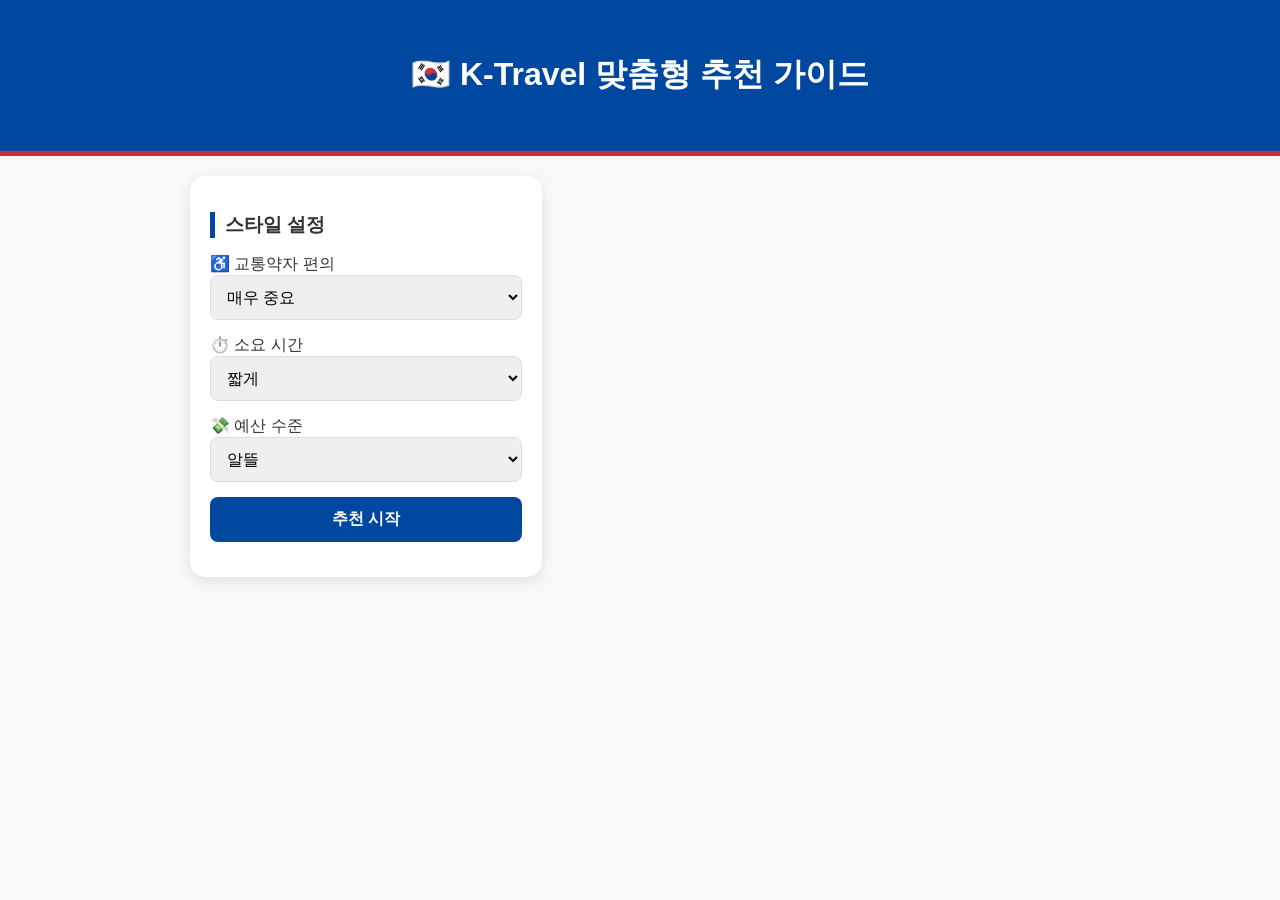
==== ex/index.html @ 72ddfcfe "index.html" ====
<!DOCTYPE html>
<html lang="ko">
<head>
    <meta charset="UTF-8">
    <meta name="viewport" content="width=device-width, initial-scale=1.0">
    <title>K-Travel Guide: 맞춤형 추천 시스템</title>
    <style>
        :root { --primary: #0047a0; --accent: #cd2e3a; --bg: #f8f9fa; }
        body { font-family: 'Malgun Gothic', sans-serif; background: var(--bg); margin: 0; padding: 0; color: #333; }
        header { background: var(--primary); color: white; padding: 2rem 1rem; text-align: center; border-bottom: 5px solid var(--accent); }
        .container { max-width: 900px; margin: 20px auto; padding: 0 15px; display: grid; grid-template-columns: 1fr 1.5fr; gap: 20px; }
        
        .config-card, .detail-card { background: white; padding: 20px; border-radius: 15px; box-shadow: 0 4px 15px rgba(0,0,0,0.1); position: sticky; top: 20px; }
        h2 { border-left: 5px solid var(--primary); padding-left: 10px; font-size: 1.2rem; }
        
        select, button { width: 100%; padding: 12px; margin-bottom: 15px; border-radius: 8px; border: 1px solid #ddd; font-size: 1rem; }
        button { background: var(--primary); color: white; cursor: pointer; font-weight: bold; border: none; }
        
        .result-item { background: white; padding: 12px; margin-bottom: 8px; border-radius: 10px; border: 1px solid #eee; cursor: pointer; transition: 0.2s; display: flex; align-items: center; }
        .result-item:hover { border-color: var(--primary); background: #f0f7ff; }
        .rank { background: var(--accent); color: white; width: 25px; height: 25px; border-radius: 50%; text-align: center; font-size: 0.8rem; line-height: 25px; margin-right: 10px; }

        /* 상세 정보 영역 스타일 */
        .detail-card { min-height: 500px; display: none; }
        .detail-card img { width: 100%; height: 200px; object-fit: cover; border-radius: 10px; margin: 10px 0; border: 1px solid #ddd; }
        .map-box { background: #eee; height: 200px; border-radius: 10px; margin-top: 10px; display: flex; align-items: center; justify-content: center; overflow: hidden; }
        
        @media (max-width: 768px) { .container { grid-template-columns: 1fr; } .detail-card { position: static; } }
    </style>
</head>
<body>

<header>
    <h1>🇰🇷 K-Travel 맞춤형 추천 가이드</h1>
</header>

<div class="container">
    <div class="left-panel">
        <div class="config-card">
            <h2>스타일 설정</h2>
            <label>♿ 교통약자 편의</label>
            <select id="accInput"><option value="5">매우 중요</option><option value="3">보통</option><option value="1">상관없음</option></select>
            <label>⏱️ 소요 시간</label>
            <select id="timeInput"><option value="1">짧게</option><option value="3">보통</option><option value="5">길게</option></select>
            <label>💸 예산 수준</label>
            <select id="costInput"><option value="1">알뜰</option><option value="3">보통</option><option value="5">프리미엄</option></select>
            <button onclick="runRecommend()">추천 시작</button>
        </div>
        <div id="resultArea"></div>
    </div>

    <div class="right-panel">
        <div id="detailCard" class="detail-card">
            <h2 id="detTitle">장소 이름</h2>
            <img id="detImg" src="" alt="장소 사진">
            <p id="detDesc" style="font-size: 0.9rem; color: #666;"></p>
            <hr>
            <div id="map" class="map-box">
                </div>
            <button id="mapLinkBtn" style="margin-top:10px; background:#4285F4;">구글 지도에서 크게 보기</button>
        </div>
    </div>
</div>

<script>
const locations = [
    { name: "경복궁 (Gyeongbokgung)", accessibility: 4, time: 3, cost: 2, desc: "한국 조선 시대의 정궁으로 가장 규모가 크고 아름다운 궁궐입니다.", img: "https://images.unsplash.com/photo-1590603714824-343513b19075?w=500", map: "https://www.google.com/maps/embed?pb=!1m18!1m12!1m3!1d3162.284700813958!2d126.97425141531238!3d37.57961700237271!2m3!1f0!2f0!3f0!3m2!1i1024!2i768!4f13.1!3m3!1m2!1s0x357ca2c748365555%3A0x60060936359a3c36!2z6rK967O16rav!5e0!3m2!1sko!2skr!4v1640000000000!5m2!1sko!2skr" },
    { name: "N서울타워 (N Seoul Tower)", accessibility: 2, time: 3, cost: 4, desc: "서울의 랜드마크로 남산 정상에서 환상적인 서울 야경을 즐길 수 있습니다.", img: "https://images.unsplash.com/photo-1538662417748-03823f668579?w=500", map: "https://www.google.com/maps/embed?pb=!1m18!1m12!1m3!1d3163.268577017267!2d126.9858296153118!3d37.55116933269896!2m3!1f0!2f0!3f0!3m2!1i1024!2i768!4f13.1!3m3!1m2!1s0x357ca257a88e6aa9%3A0x5e0282ca6accdf59!2zTuyEnOyauO2fkeyJuO2fkeyXre2DgO2DgA!5e0!3m2!1sko!2skr!4v1640000000001!5m2!1sko!2skr" },
    { name: "해운대 해수욕장 (Haeundae)", accessibility: 5, time: 3, cost: 2, desc: "부산의 대표적인 해수욕장으로 탁 트인 바다와 빌딩 숲이 어우러진 명소입니다.", img: "https://images.unsplash.com/photo-1590214695027-66c30386cc08?w=500", map: "https://www.google.com/maps/embed?pb=!1m18!1m12!1m3!1d3263.923485542491!2d129.15634581524346!3d35.15869748031971!2m3!1f0!2f0!3f0!3m2!1i1024!2i768!4f13.1!3m3!1m2!1s0x35689297621f37e1%3A0xc486259c7756f70a!2z7ZW07Jq064yAIO2CtOyImOyepeyetQ!5e0!3m2!1sko!2skr!4v1640000000002!5m2!1sko!2skr" }
    // ... 나머지 12개 장소도 동일한 형식으로 추가 가능
];

function runRecommend() {
    const userCondition = {
        accessibility: parseInt(document.getElementById('accInput').value),
        time: parseInt(document.getElementById('timeInput').value),
        cost: parseInt(document.getElementById('costInput').value)
    };

    const recommended = locations.map(location => {
        let score = Math.abs(userCondition.accessibility - location.accessibility) +
                    Math.abs(userCondition.time - location.time) +
                    Math.abs(userCondition.cost - location.cost);
        return { ...location, score };
    }).sort((a, b) => a.score - b.score);

    const resultArea = document.getElementById('resultArea');
    resultArea.innerHTML = "<h2>추천 결과 (클릭 시 상세정보)</h2>";
    
    recommended.forEach((loc, index) => {
        const item = document.createElement('div');
        item.className = 'result-item';
        item.innerHTML = `<div class="rank">${index + 1}</div><div class="info"><strong>${loc.name}</strong></div>`;
        item.onclick = () => showDetail(loc); // 클릭 이벤트 연결
        resultArea.appendChild(item);
    });
}

function showDetail(loc) {
    document.getElementById('detailCard').style.display = 'block';
    document.getElementById('detTitle').innerText = loc.name;
    document.getElementById('detDesc').innerText = loc.desc;
    document.getElementById('detImg').src = loc.img;
    
    // 구글 맵 iframe 업데이트
    document.getElementById('map').innerHTML = `<iframe src="${loc.map}" width="100%" height="100%" style="border:0;" allowfullscreen="" loading="lazy"></iframe>`;
    
    // 버튼 클릭 시 구글 지도로 이동
    document.getElementById('mapLinkBtn').onclick = () => window.open(`https://www.google.com/maps/search/${loc.name}`);
}
</script>
</body>
</html>
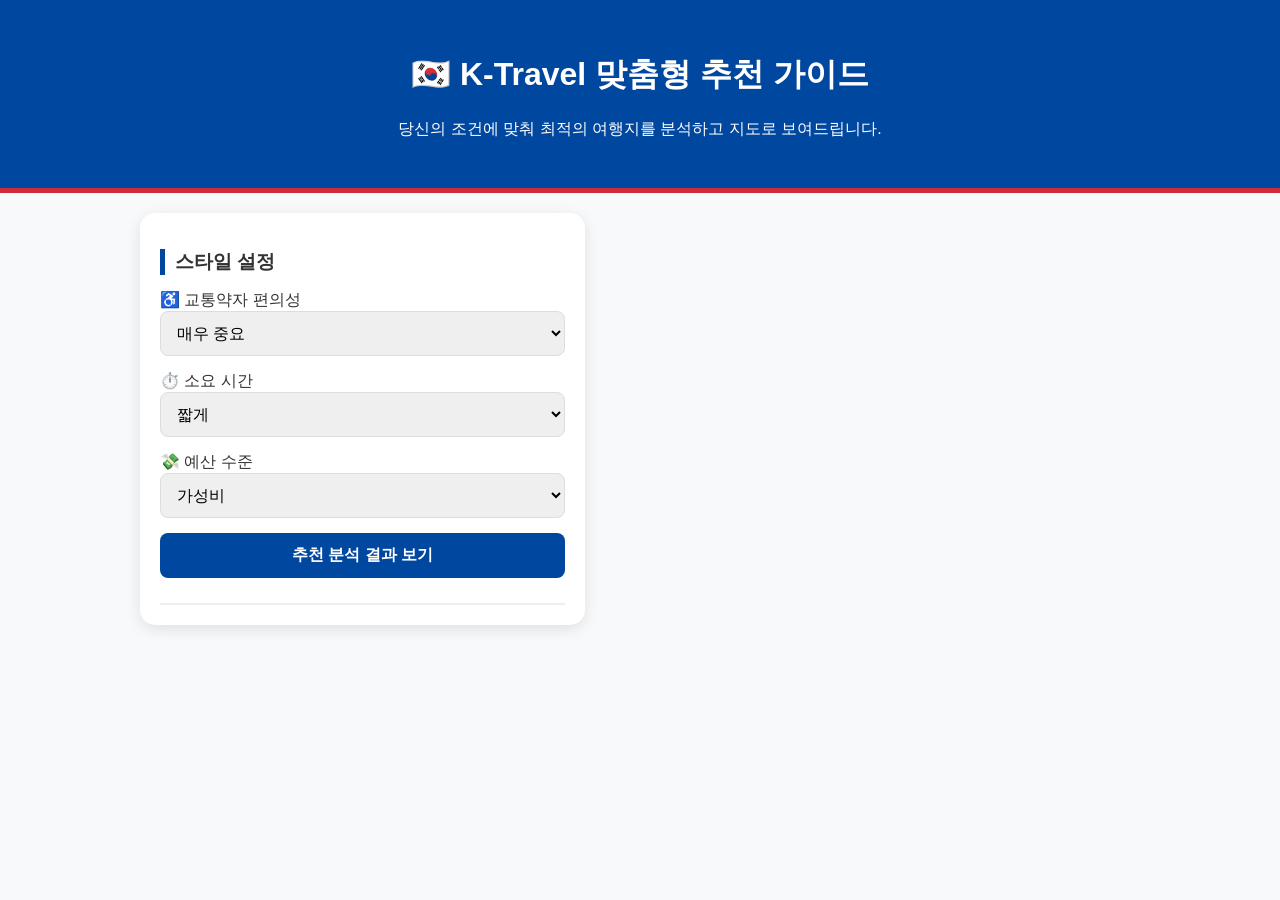
==== commit e98f19d0: "index.html" ====
--- a/ex/index.html
+++ b/ex/index.html
@@ -8,66 +8,78 @@
         :root { --primary: #0047a0; --accent: #cd2e3a; --bg: #f8f9fa; }
         body { font-family: 'Malgun Gothic', sans-serif; background: var(--bg); margin: 0; padding: 0; color: #333; }
         header { background: var(--primary); color: white; padding: 2rem 1rem; text-align: center; border-bottom: 5px solid var(--accent); }
-        .container { max-width: 900px; margin: 20px auto; padding: 0 15px; display: grid; grid-template-columns: 1fr 1.5fr; gap: 20px; }
+        .container { max-width: 1000px; margin: 20px auto; padding: 0 15px; display: grid; grid-template-columns: 1fr 1.2fr; gap: 20px; }
         
-        .config-card, .detail-card { background: white; padding: 20px; border-radius: 15px; box-shadow: 0 4px 15px rgba(0,0,0,0.1); position: sticky; top: 20px; }
-        h2 { border-left: 5px solid var(--primary); padding-left: 10px; font-size: 1.2rem; }
+        .config-card, .detail-card { background: white; padding: 20px; border-radius: 15px; box-shadow: 0 4px 15px rgba(0,0,0,0.1); }
+        .left-panel { position: sticky; top: 20px; height: fit-content; }
         
+        h2 { border-left: 5px solid var(--primary); padding-left: 10px; font-size: 1.2rem; margin-bottom: 15px; }
         select, button { width: 100%; padding: 12px; margin-bottom: 15px; border-radius: 8px; border: 1px solid #ddd; font-size: 1rem; }
-        button { background: var(--primary); color: white; cursor: pointer; font-weight: bold; border: none; }
+        button { background: var(--primary); color: white; cursor: pointer; font-weight: bold; border: none; transition: 0.3s; }
+        button:hover { background: #003375; }
         
-        .result-item { background: white; padding: 12px; margin-bottom: 8px; border-radius: 10px; border: 1px solid #eee; cursor: pointer; transition: 0.2s; display: flex; align-items: center; }
+        .result-list { max-height: 400px; overflow-y: auto; margin-top: 10px; border-top: 2px solid #eee; }
+        .result-item { background: white; padding: 12px; margin-bottom: 8px; border-radius: 10px; border: 1px solid #eee; cursor: pointer; display: flex; align-items: center; }
         .result-item:hover { border-color: var(--primary); background: #f0f7ff; }
-        .rank { background: var(--accent); color: white; width: 25px; height: 25px; border-radius: 50%; text-align: center; font-size: 0.8rem; line-height: 25px; margin-right: 10px; }
+        .rank { background: var(--accent); color: white; width: 25px; height: 25px; border-radius: 50%; text-align: center; font-size: 0.8rem; line-height: 25px; margin-right: 10px; flex-shrink: 0; }
 
-        /* 상세 정보 영역 스타일 */
-        .detail-card { min-height: 500px; display: none; }
-        .detail-card img { width: 100%; height: 200px; object-fit: cover; border-radius: 10px; margin: 10px 0; border: 1px solid #ddd; }
-        .map-box { background: #eee; height: 200px; border-radius: 10px; margin-top: 10px; display: flex; align-items: center; justify-content: center; overflow: hidden; }
+        .detail-card { min-height: 600px; display: none; text-align: center; }
+        .detail-card img { width: 100%; max-height: 250px; object-fit: cover; border-radius: 10px; margin: 15px 0; border: 1px solid #ddd; }
+        .map-box { background: #eee; height: 250px; border-radius: 10px; margin-top: 15px; border: 1px solid #ddd; overflow: hidden; }
         
-        @media (max-width: 768px) { .container { grid-template-columns: 1fr; } .detail-card { position: static; } }
+        @media (max-width: 768px) { .container { grid-template-columns: 1fr; } .left-panel { position: static; } }
     </style>
 </head>
 <body>
 
 <header>
     <h1>🇰🇷 K-Travel 맞춤형 추천 가이드</h1>
+    <p>당신의 조건에 맞춰 최적의 여행지를 분석하고 지도로 보여드립니다.</p>
 </header>
 
 <div class="container">
     <div class="left-panel">
         <div class="config-card">
             <h2>스타일 설정</h2>
-            <label>♿ 교통약자 편의</label>
+            <label>♿ 교통약자 편의성</label>
             <select id="accInput"><option value="5">매우 중요</option><option value="3">보통</option><option value="1">상관없음</option></select>
             <label>⏱️ 소요 시간</label>
             <select id="timeInput"><option value="1">짧게</option><option value="3">보통</option><option value="5">길게</option></select>
             <label>💸 예산 수준</label>
-            <select id="costInput"><option value="1">알뜰</option><option value="3">보통</option><option value="5">프리미엄</option></select>
-            <button onclick="runRecommend()">추천 시작</button>
+            <select id="costInput"><option value="1">가성비</option><option value="3">보통</option><option value="5">럭셔리</option></select>
+            <button onclick="runRecommend()">추천 분석 결과 보기</button>
+            <div id="resultArea" class="result-list"></div>
         </div>
-        <div id="resultArea"></div>
     </div>
 
     <div class="right-panel">
         <div id="detailCard" class="detail-card">
             <h2 id="detTitle">장소 이름</h2>
-            <img id="detImg" src="" alt="장소 사진">
-            <p id="detDesc" style="font-size: 0.9rem; color: #666;"></p>
-            <hr>
-            <div id="map" class="map-box">
-                </div>
-            <button id="mapLinkBtn" style="margin-top:10px; background:#4285F4;">구글 지도에서 크게 보기</button>
+            <img id="detImg" src="" alt="장소 이미지">
+            <p id="detDesc" style="line-height:1.6; color:#555; text-align: left; padding: 0 10px;"></p>
+            <div id="map" class="map-box"></div>
+            <button id="mapLinkBtn" style="margin-top:20px; background:#4285F4;">Google 지도 크게 보기</button>
         </div>
     </div>
 </div>
 
 <script>
 const locations = [
-    { name: "경복궁 (Gyeongbokgung)", accessibility: 4, time: 3, cost: 2, desc: "한국 조선 시대의 정궁으로 가장 규모가 크고 아름다운 궁궐입니다.", img: "https://images.unsplash.com/photo-1590603714824-343513b19075?w=500", map: "https://www.google.com/maps/embed?pb=!1m18!1m12!1m3!1d3162.284700813958!2d126.97425141531238!3d37.57961700237271!2m3!1f0!2f0!3f0!3m2!1i1024!2i768!4f13.1!3m3!1m2!1s0x357ca2c748365555%3A0x60060936359a3c36!2z6rK967O16rav!5e0!3m2!1sko!2skr!4v1640000000000!5m2!1sko!2skr" },
-    { name: "N서울타워 (N Seoul Tower)", accessibility: 2, time: 3, cost: 4, desc: "서울의 랜드마크로 남산 정상에서 환상적인 서울 야경을 즐길 수 있습니다.", img: "https://images.unsplash.com/photo-1538662417748-03823f668579?w=500", map: "https://www.google.com/maps/embed?pb=!1m18!1m12!1m3!1d3163.268577017267!2d126.9858296153118!3d37.55116933269896!2m3!1f0!2f0!3f0!3m2!1i1024!2i768!4f13.1!3m3!1m2!1s0x357ca257a88e6aa9%3A0x5e0282ca6accdf59!2zTuyEnOyauO2fkeyJuO2fkeyXre2DgO2DgA!5e0!3m2!1sko!2skr!4v1640000000001!5m2!1sko!2skr" },
-    { name: "해운대 해수욕장 (Haeundae)", accessibility: 5, time: 3, cost: 2, desc: "부산의 대표적인 해수욕장으로 탁 트인 바다와 빌딩 숲이 어우러진 명소입니다.", img: "https://images.unsplash.com/photo-1590214695027-66c30386cc08?w=500", map: "https://www.google.com/maps/embed?pb=!1m18!1m12!1m3!1d3263.923485542491!2d129.15634581524346!3d35.15869748031971!2m3!1f0!2f0!3f0!3m2!1i1024!2i768!4f13.1!3m3!1m2!1s0x35689297621f37e1%3A0xc486259c7756f70a!2z7ZW07Jq064yAIO2CtOyImOyepeyetQ!5e0!3m2!1sko!2skr!4v1640000000002!5m2!1sko!2skr" }
-    // ... 나머지 12개 장소도 동일한 형식으로 추가 가능
+    { name: "경복궁", accessibility: 4, time: 3, cost: 2, desc: "조선 왕조의 정궁으로 넓은 평지와 아름다운 건축물을 감상할 수 있습니다.", img: "Gyeongbokgung.png", lat: 37.5796, lng: 126.9770 },
+    { name: "N서울타워", accessibility: 2, time: 3, cost: 4, desc: "서울의 전경을 한눈에 볼 수 있는 랜드마크입니다. 야경이 특히 유명합니다.", img: "N_Seoul_Tower.png", lat: 37.5511, lng: 126.9882 },
+    { name: "명동", accessibility: 5, time: 4, cost: 4, desc: "다양한 브랜드 쇼핑과 길거리 음식을 즐길 수 있는 서울 최고의 번화가입니다.", img: "Myeongdong.png", lat: 37.5593, lng: 126.9860 },
+    { name: "이태원", accessibility: 2, time: 3, cost: 4, desc: "글로벌 문화가 공존하며 독특한 맛집과 이국적인 분위기를 즐길 수 있습니다.", img: "Itaewon.png", lat: 37.5345, lng: 126.9946 },
+    { name: "DDP", accessibility: 5, time: 3, cost: 2, desc: "우주선을 닮은 독특한 건축물로 전시와 패션쇼가 자주 열리는 디자인 명소입니다.", img: "DDP.png", lat: 37.5668, lng: 127.0094 },
+    { name: "북촌 한옥마을", accessibility: 1, time: 3, cost: 1, desc: "한옥의 정취를 느끼며 산책할 수 있는 마을로 사진 촬영지로 인기가 많습니다.", img: "Bukchon.png", lat: 37.5826, lng: 126.9834 },
+    { name: "인사동", accessibility: 4, time: 2, cost: 2, desc: "전통 찻집, 공예품점, 갤러리가 모여 있는 한국 전통 문화의 중심지입니다.", img: "Insadong.png", lat: 37.5744, lng: 126.9854 },
+    { name: "청계천", accessibility: 3, time: 2, cost: 1, desc: "도심 속 흐르는 하천을 따라 걸으며 여유를 느낄 수 있는 산책로입니다.", img: "Cheonggyecheon.png", lat: 37.5694, lng: 126.9781 },
+    { name: "한강 공원", accessibility: 4, time: 4, cost: 1, desc: "탁 트인 강을 보며 자전거를 타거나 피크닉을 즐기기 좋습니다.", img: "Hangang_Park.png", lat: 37.5284, lng: 126.9332 },
+    { name: "홍대", accessibility: 4, time: 4, cost: 3, desc: "버스킹 공연과 예술적 감각이 넘치는 젊음의 거리입니다.", img: "Hongdae.png", lat: 37.5567, lng: 126.9236 },
+    { name: "해운대 해수욕장", accessibility: 5, time: 3, cost: 2, desc: "부산을 대표하는 해변으로 주변 편의시설과 호텔이 매우 잘 되어 있습니다.", img: "Haeundae.png", lat: 35.1587, lng: 129.1604 },
+    { name: "광안리 해수욕장", accessibility: 4, time: 2, cost: 2, desc: "광안대교의 조명을 바라보며 카페거리를 즐길 수 있는 낭만적인 곳입니다.", img: "Gwangalli.png", lat: 35.1531, lng: 129.1189 },
+    { name: "자갈치 시장", accessibility: 3, time: 2, cost: 3, desc: "신선한 해산물을 맛볼 수 있는 한국 최대의 수산시장입니다.", img: "Jagalchi_Market.png", lat: 35.0968, lng: 129.0306 },
+    { name: "태종대", accessibility: 2, time: 5, cost: 2, desc: "웅장한 해안 절벽과 탁 트인 바다 전망이 일품인 부산의 명승지입니다.", img: "Taejongdae.png", lat: 35.0531, lng: 129.0827 },
+    { name: "부산타워", accessibility: 3, time: 2, cost: 3, desc: "용두산 공원에 위치하여 부산항과 원도심의 풍경을 한눈에 감상할 수 있습니다.", img: "Busan_Tower.png", lat: 35.1007, lng: 129.0326 }
 ];
 
 function runRecommend() {
@@ -77,36 +89,39 @@
         cost: parseInt(document.getElementById('costInput').value)
     };
 
-    const recommended = locations.map(location => {
-        let score = Math.abs(userCondition.accessibility - location.accessibility) +
-                    Math.abs(userCondition.time - location.time) +
-                    Math.abs(userCondition.cost - location.cost);
-        return { ...location, score };
+    const recommended = locations.map(loc => {
+        let score = Math.abs(userCondition.accessibility - loc.accessibility) +
+                    Math.abs(userCondition.time - loc.time) +
+                    Math.abs(userCondition.cost - loc.cost);
+        return { ...loc, score };
     }).sort((a, b) => a.score - b.score);
 
     const resultArea = document.getElementById('resultArea');
-    resultArea.innerHTML = "<h2>추천 결과 (클릭 시 상세정보)</h2>";
+    resultArea.innerHTML = "";
     
     recommended.forEach((loc, index) => {
-        const item = document.createElement('div');
-        item.className = 'result-item';
-        item.innerHTML = `<div class="rank">${index + 1}</div><div class="info"><strong>${loc.name}</strong></div>`;
-        item.onclick = () => showDetail(loc); // 클릭 이벤트 연결
-        resultArea.appendChild(item);
+        const div = document.createElement('div');
+        div.className = 'result-item';
+        div.innerHTML = `<div class="rank">${index + 1}</div><div><strong>${loc.name}</strong></div>`;
+        div.onclick = () => showDetail(loc);
+        resultArea.appendChild(div);
     });
+    showDetail(recommended[0]);
 }
 
 function showDetail(loc) {
     document.getElementById('detailCard').style.display = 'block';
     document.getElementById('detTitle').innerText = loc.name;
     document.getElementById('detDesc').innerText = loc.desc;
-    document.getElementById('detImg').src = loc.img;
+    document.getElementById('detImg').src = loc.img; // 로컬 파일 연결
     
-    // 구글 맵 iframe 업데이트
-    document.getElementById('map').innerHTML = `<iframe src="${loc.map}" width="100%" height="100%" style="border:0;" allowfullscreen="" loading="lazy"></iframe>`;
+    // 구글 지도 임베드 (output=embed 필수)
+    const mapUrl = `https://maps.google.com/maps?q=${loc.lat},${loc.lng}&hl=ko&z=15&output=embed`;
+    document.getElementById('map').innerHTML = `<iframe width="100%" height="100%" frameborder="0" src="${mapUrl}"></iframe>`;
     
-    // 버튼 클릭 시 구글 지도로 이동
-    document.getElementById('mapLinkBtn').onclick = () => window.open(`https://www.google.com/maps/search/${loc.name}`);
+    document.getElementById('mapLinkBtn').onclick = () => {
+        window.open(`https://www.google.com/maps/search/?api=1&query=${loc.lat},${loc.lng}`);
+    };
 }
 </script>
 </body>
